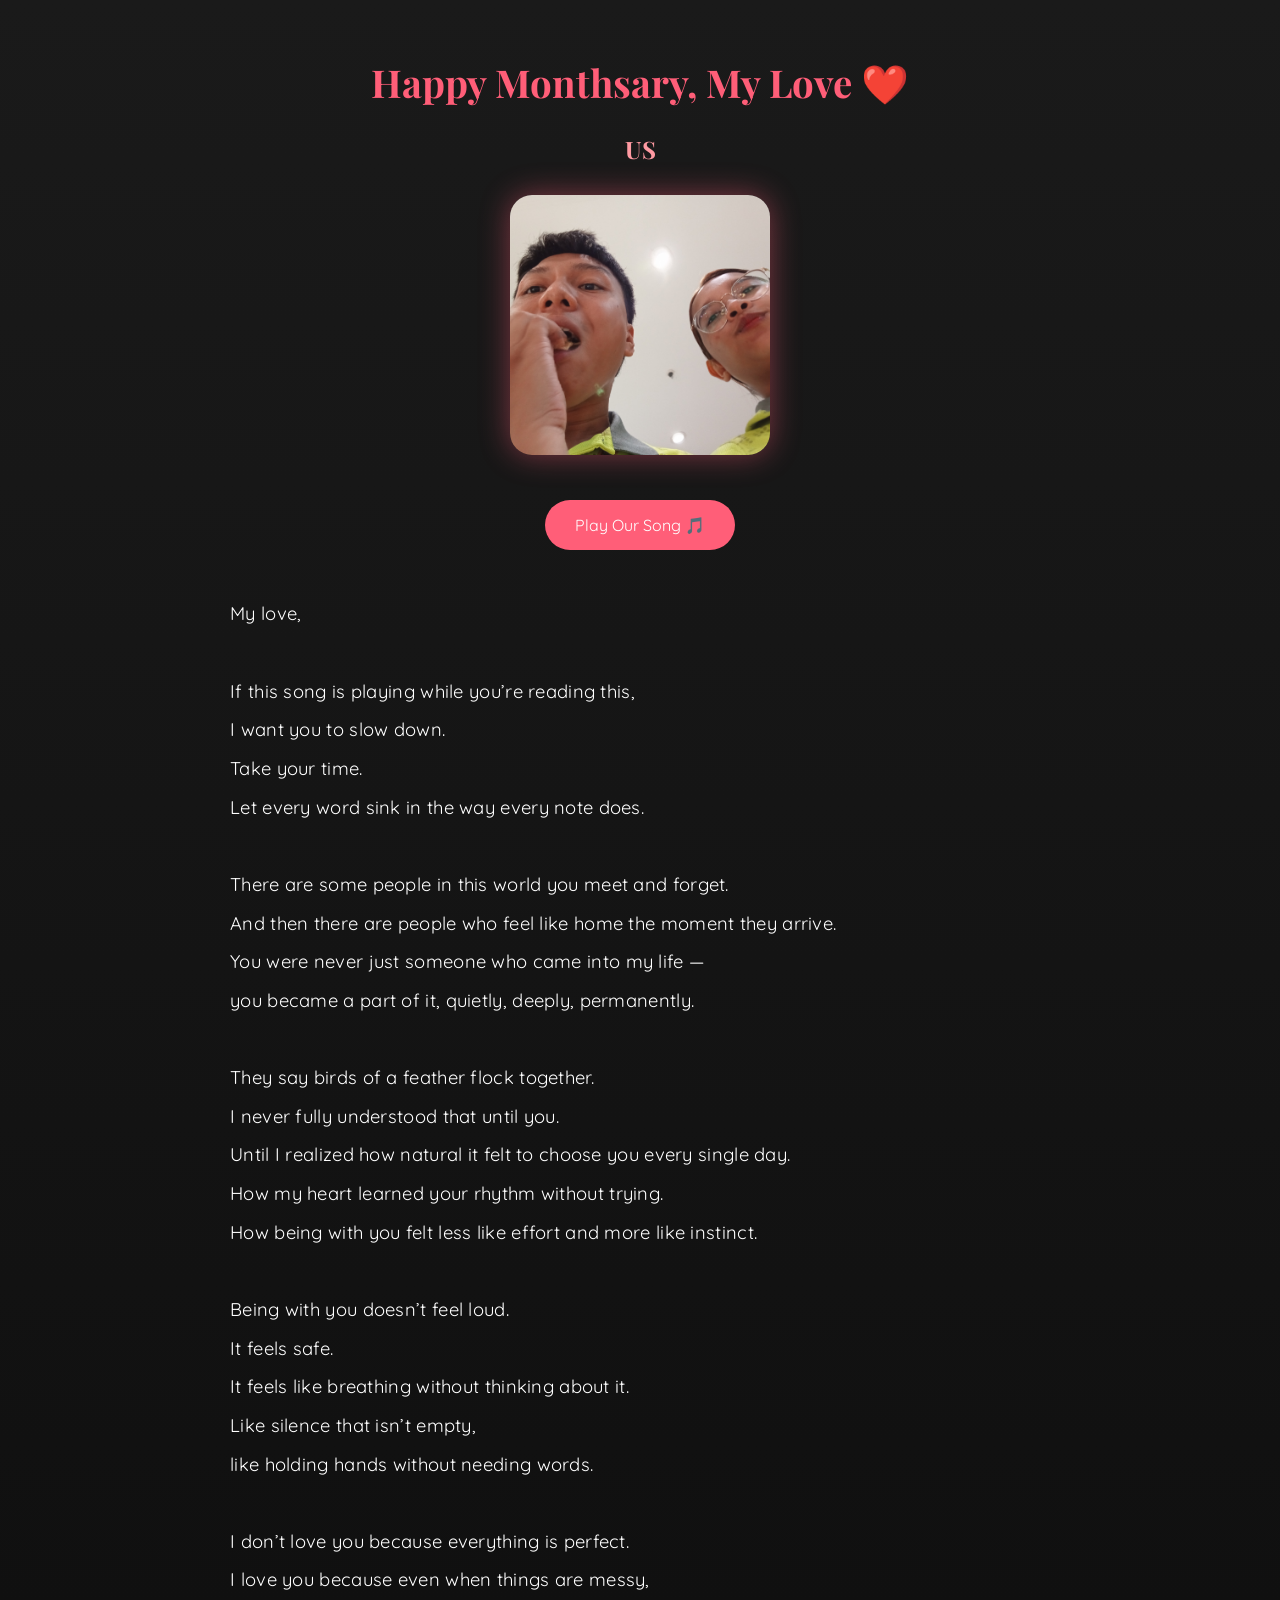
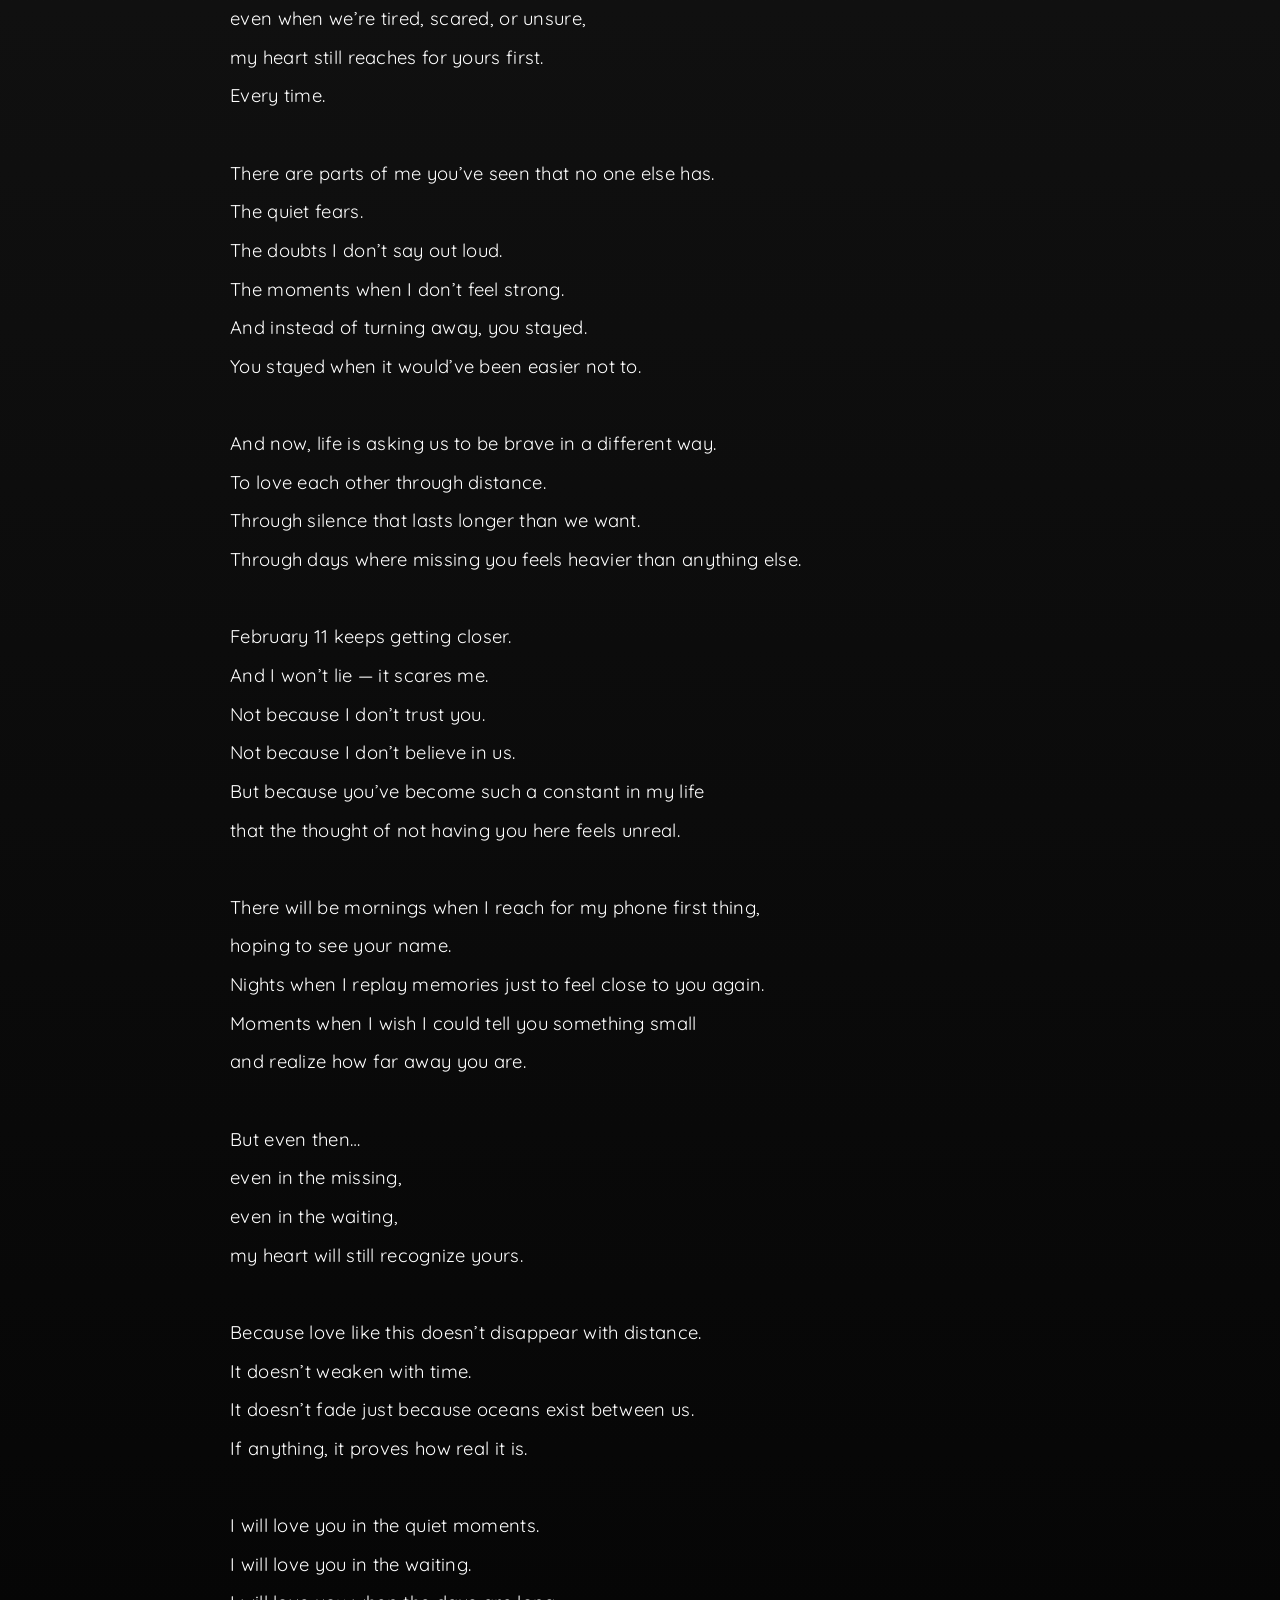
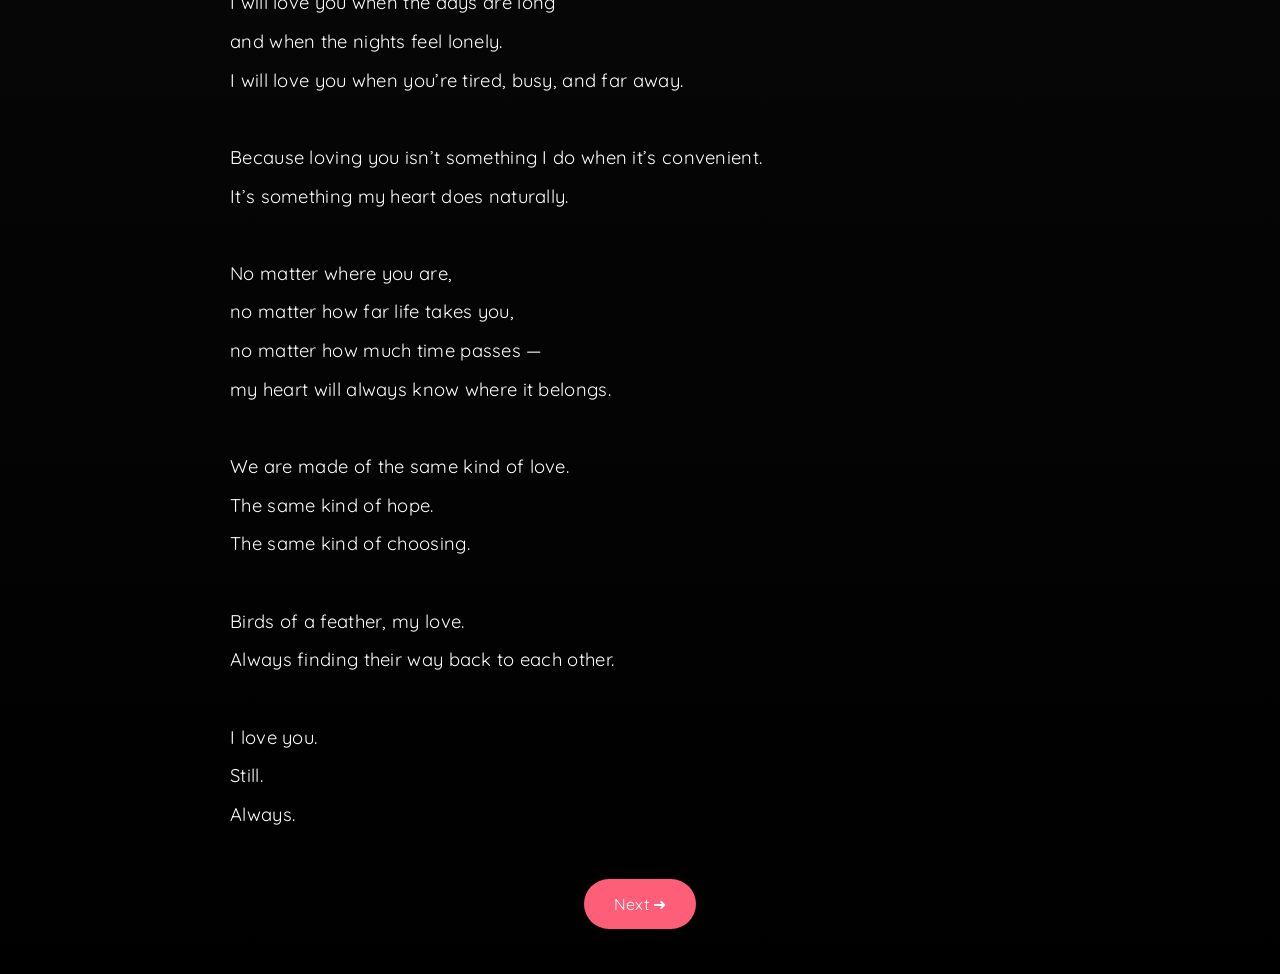
==== page2.html @ 90b3a400 "Add files via upload" ====
<!DOCTYPE html>
<html lang="en">
<head>
<meta charset="UTF-8">
<title>For My Love ❤️</title>
<meta name="viewport" content="width=device-width, initial-scale=1.0">

<!-- Google Font -->
<link href="https://fonts.googleapis.com/css2?family=Playfair+Display:ital@0;1&family=Quicksand:wght@400;500&display=swap" rel="stylesheet">

<style>
body {
    margin: 0;
    font-family: 'Quicksand', sans-serif;
    background: linear-gradient(to bottom, #1a1a1a, #000);
    color: #fff;
    text-align: center;
}

.container {
    padding: 30px;
    max-width: 820px;
    margin: auto;
}

h1 {
    color: #ff5e78;
    font-family: 'Playfair Display', serif;
    font-size: 2.4em;
}

h2 {
    color: #ff9aa2;
    font-family: 'Playfair Display', serif;
}

p {
    font-size: 1.15em;
    line-height: 2.1;
    margin: 30px 0;
    text-align: left;
    letter-spacing: 0.3px;
}

button {
    background: #ff5e78;
    border: none;
    color: white;
    padding: 15px 30px;
    font-size: 16px;
    border-radius: 30px;
    cursor: pointer;
    margin: 15px;
    font-family: 'Quicksand', sans-serif;
}

.photo-box {
    width: 260px;
    height: 260px;
    margin: 30px auto;
    border-radius: 22px;
    overflow: hidden;
    box-shadow: 0 0 30px rgba(255,94,120,0.45);
}

.photo-box img {
    width: 100%;
    height: 100%;
    object-fit: cover;
    transition: opacity 1s ease;
}
</style>
</head>

<body>

<audio id="bgMusic" loop>
    <source src="m2.mp3" type="audio/mpeg">
</audio>

<div class="container">
    <h1>Happy Monthsary, My Love ❤️</h1>
    <h2>US</h2>

    <div class="photo-box">
        <img id="slideshow" src="1.jpg">
    </div>

    <button onclick="playMusic()">Play Our Song 🎵</button>

    <p>

My love,<br><br>

If this song is playing while you’re reading this,<br>
I want you to slow down.<br>
Take your time.<br>
Let every word sink in the way every note does.<br><br>

There are some people in this world you meet and forget.<br>
And then there are people who feel like home the moment they arrive.<br>
You were never just someone who came into my life —<br>
you became a part of it, quietly, deeply, permanently.<br><br>

They say birds of a feather flock together.<br>
I never fully understood that until you.<br>
Until I realized how natural it felt to choose you every single day.<br>
How my heart learned your rhythm without trying.<br>
How being with you felt less like effort and more like instinct.<br><br>

Being with you doesn’t feel loud.<br>
It feels safe.<br>
It feels like breathing without thinking about it.<br>
Like silence that isn’t empty,<br>
like holding hands without needing words.<br><br>

I don’t love you because everything is perfect.<br>
I love you because even when things are messy,<br>
even when we’re tired, scared, or unsure,<br>
my heart still reaches for yours first.<br>
Every time.<br><br>

There are parts of me you’ve seen that no one else has.<br>
The quiet fears.<br>
The doubts I don’t say out loud.<br>
The moments when I don’t feel strong.<br>
And instead of turning away, you stayed.<br>
You stayed when it would’ve been easier not to.<br><br>

And now, life is asking us to be brave in a different way.<br>
To love each other through distance.<br>
Through silence that lasts longer than we want.<br>
Through days where missing you feels heavier than anything else.<br><br>

February 11 keeps getting closer.<br>
And I won’t lie — it scares me.<br>
Not because I don’t trust you.<br>
Not because I don’t believe in us.<br>
But because you’ve become such a constant in my life<br>
that the thought of not having you here feels unreal.<br><br>

There will be mornings when I reach for my phone first thing,<br>
hoping to see your name.<br>
Nights when I replay memories just to feel close to you again.<br>
Moments when I wish I could tell you something small<br>
and realize how far away you are.<br><br>

But even then…<br>
even in the missing,<br>
even in the waiting,<br>
my heart will still recognize yours.<br><br>

Because love like this doesn’t disappear with distance.<br>
It doesn’t weaken with time.<br>
It doesn’t fade just because oceans exist between us.<br>
If anything, it proves how real it is.<br><br>

I will love you in the quiet moments.<br>
I will love you in the waiting.<br>
I will love you when the days are long<br>
and when the nights feel lonely.<br>
I will love you when you’re tired, busy, and far away.<br><br>

Because loving you isn’t something I do when it’s convenient.<br>
It’s something my heart does naturally.<br><br>

No matter where you are,<br>
no matter how far life takes you,<br>
no matter how much time passes —<br>
my heart will always know where it belongs.<br><br>

We are made of the same kind of love.<br>
The same kind of hope.<br>
The same kind of choosing.<br><br>

Birds of a feather, my love.<br>
Always finding their way back to each other.<br><br>

I love you.<br>
Still.<br>
Always.

    </p>

    <button onclick="nextPage()">Next ➜</button>
</div>

<script>
function playMusic(){
    document.getElementById("bgMusic").play();
}

function nextPage(){
    window.location.href = "page3.html";
}

const images = ["4.jpg","5.jpg","6.jpg","7.jpg","8.jpg"];
let i = 0;
setInterval(()=>{
    i = (i+1) % images.length;
    slideshow.style.opacity = 0;
    setTimeout(()=>{
        slideshow.src = images[i];
        slideshow.style.opacity = 1;
    },500);
},3000);
</script>

</body>
</html>
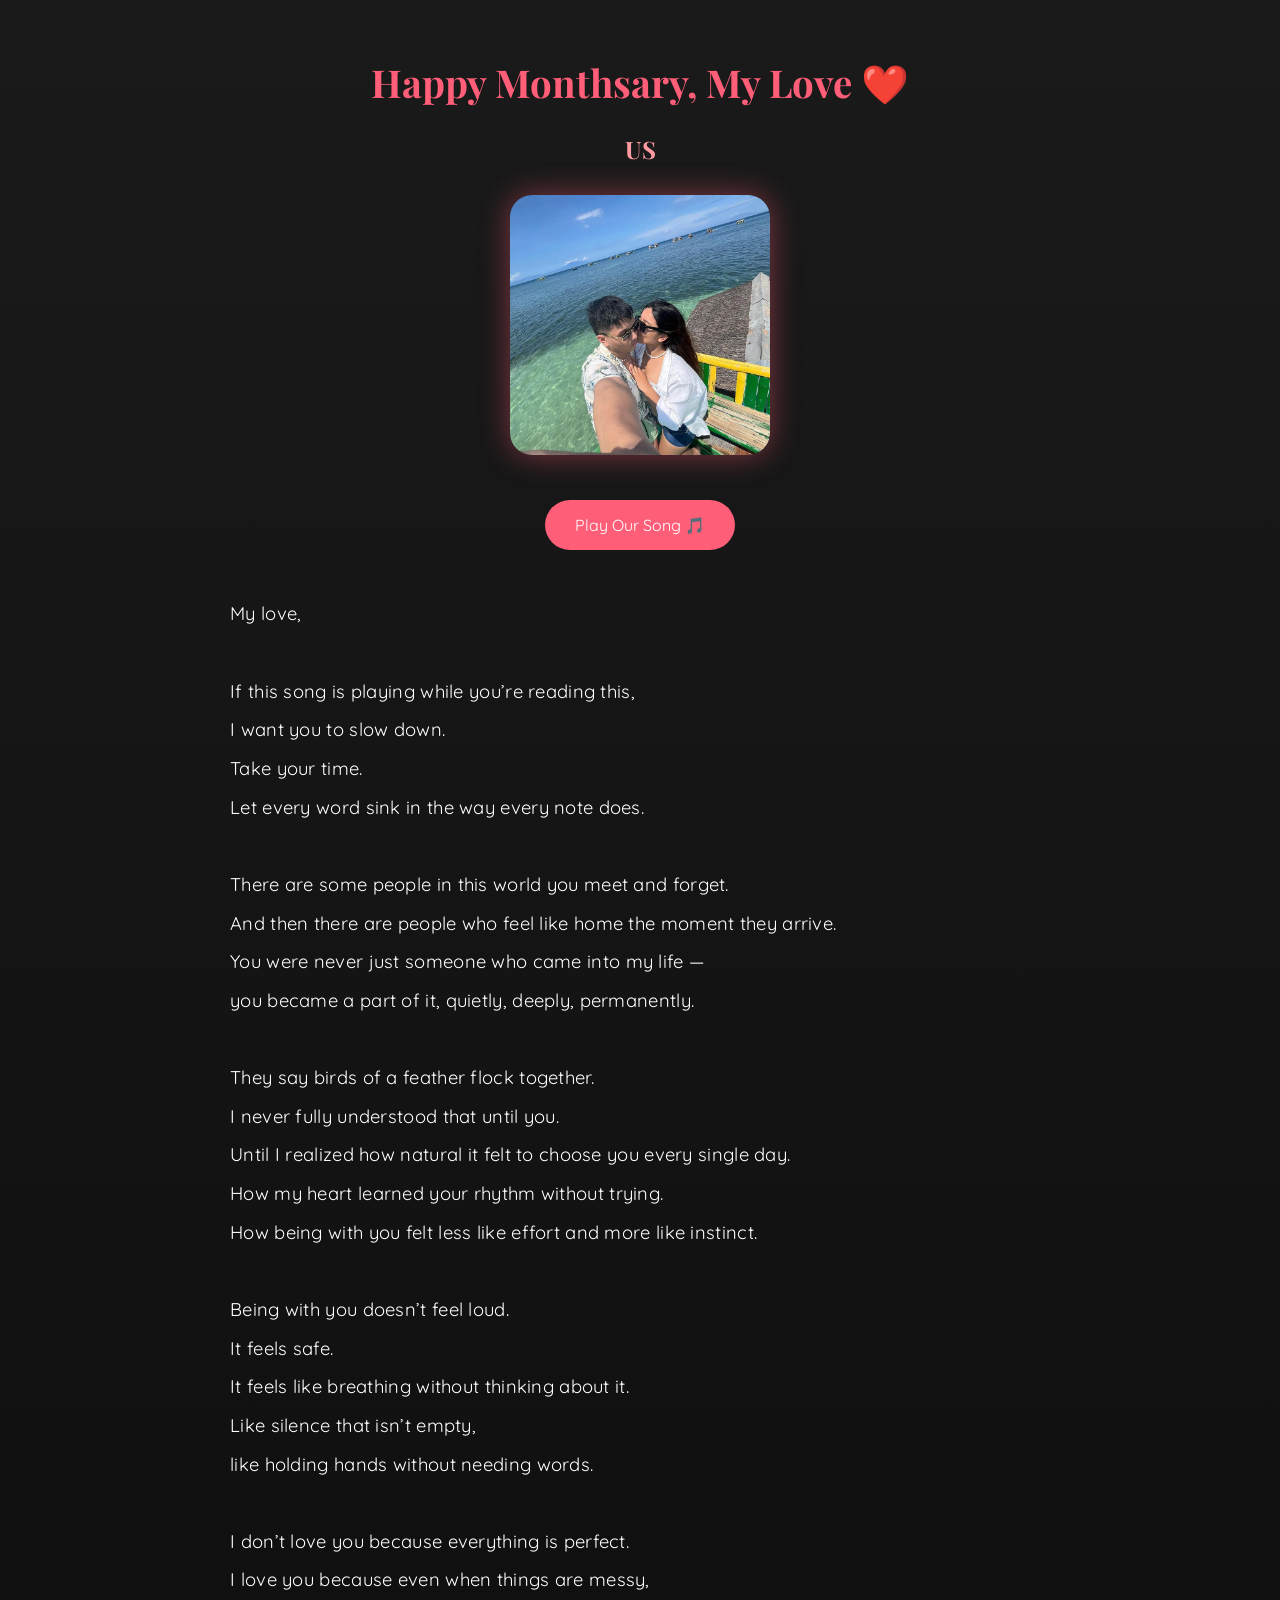
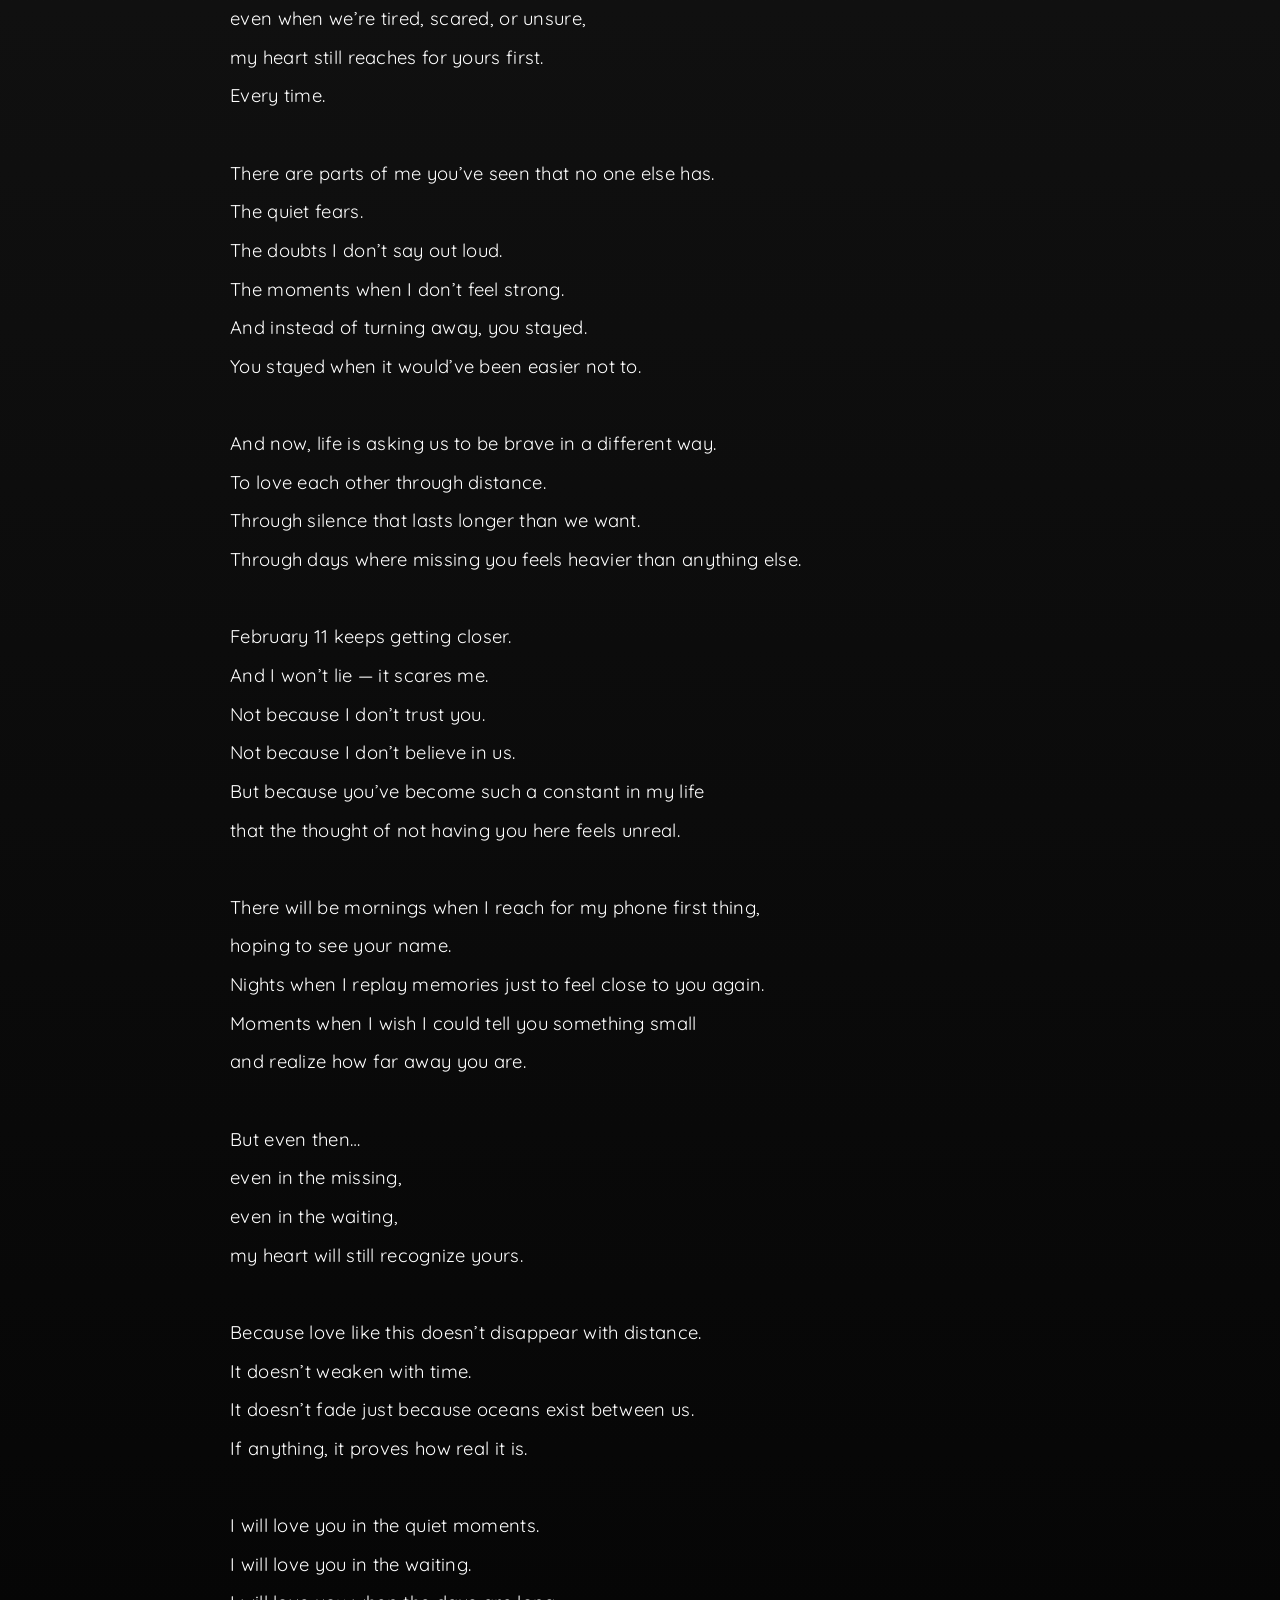
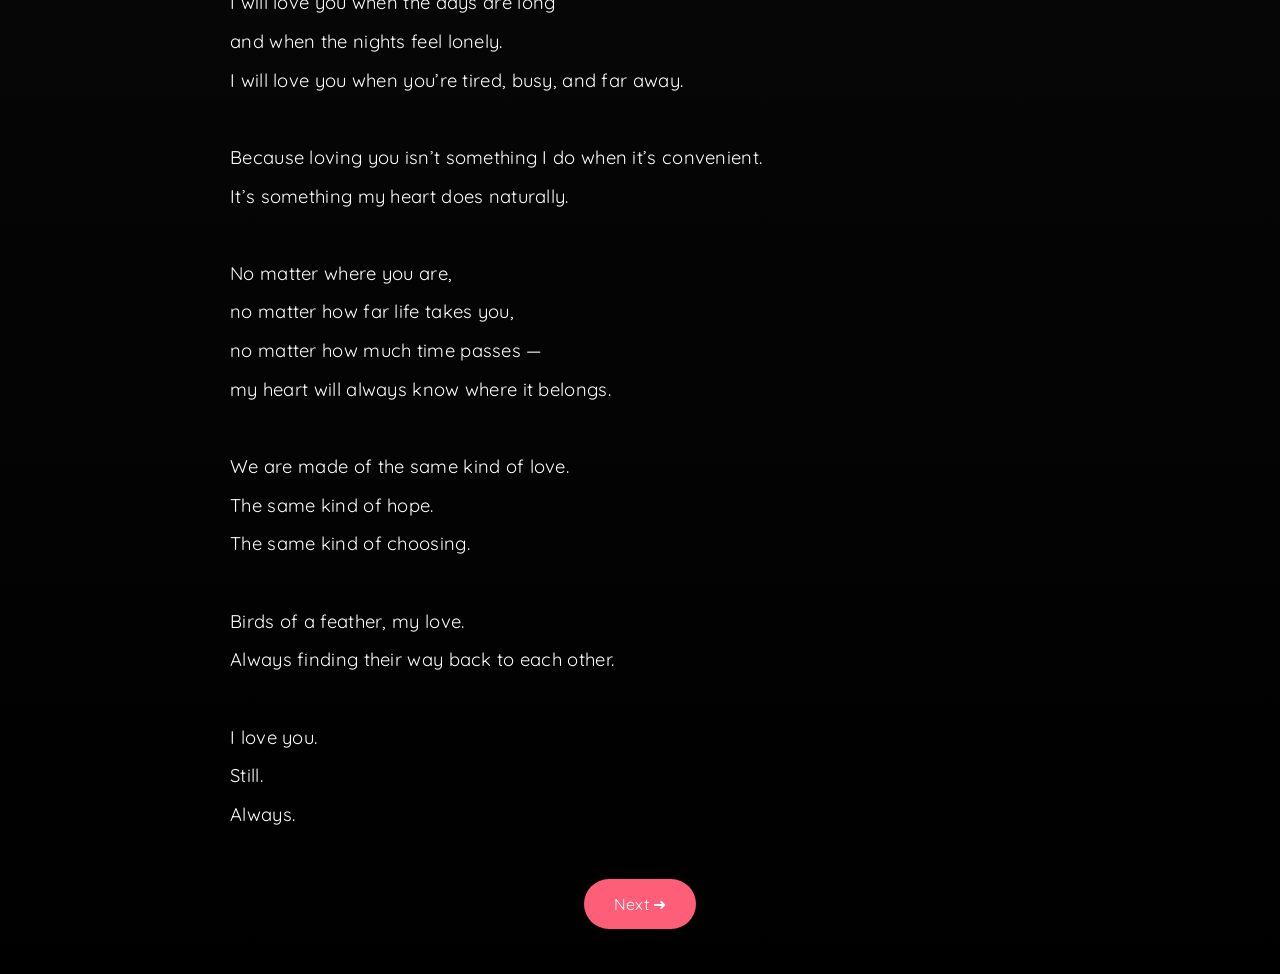
==== commit e689bfb1: "Update page2.html" ====
--- a/page2.html
+++ b/page2.html
@@ -83,7 +83,7 @@
     <h2>US</h2>
 
     <div class="photo-box">
-        <img id="slideshow" src="1.jpg">
+        <img id="slideshow" src="4.jpg","5.jpg","6.jpg","7.jpg","8.jpg">
     </div>
 
     <button onclick="playMusic()">Play Our Song 🎵</button>
